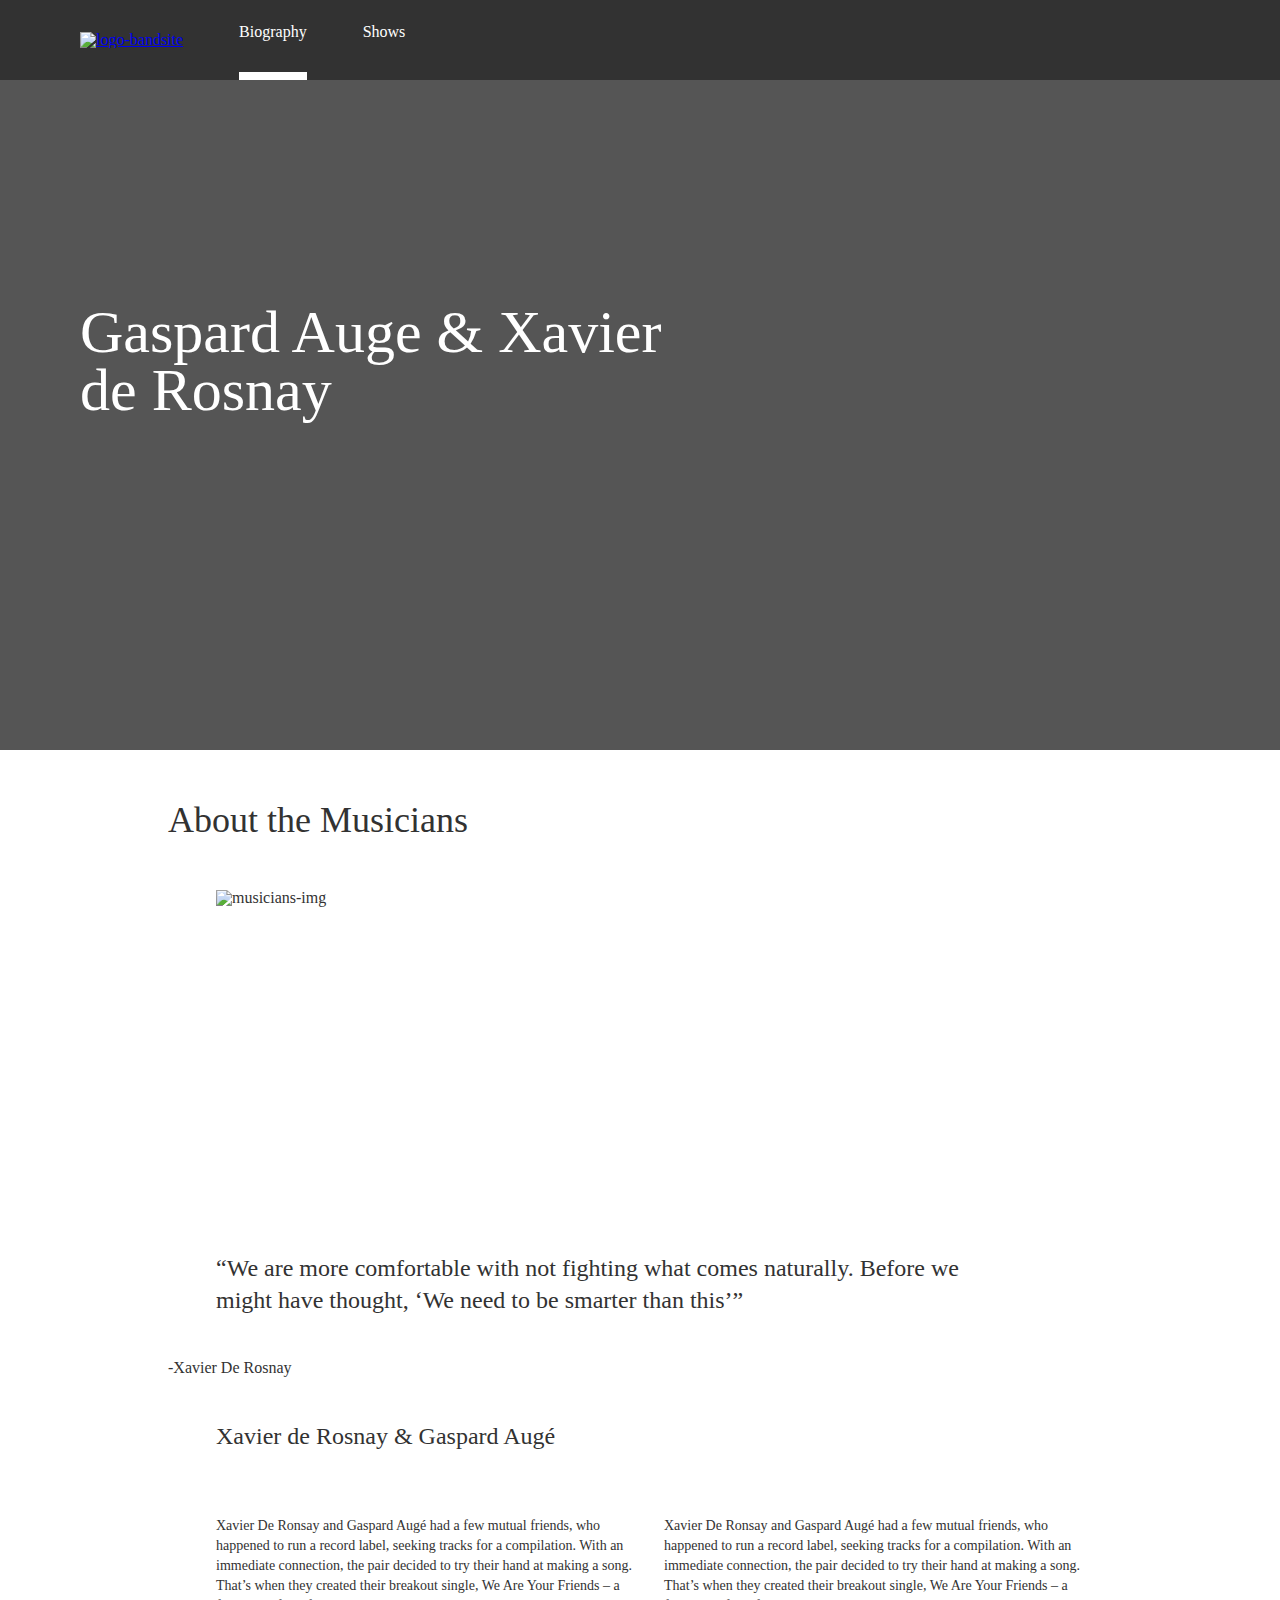
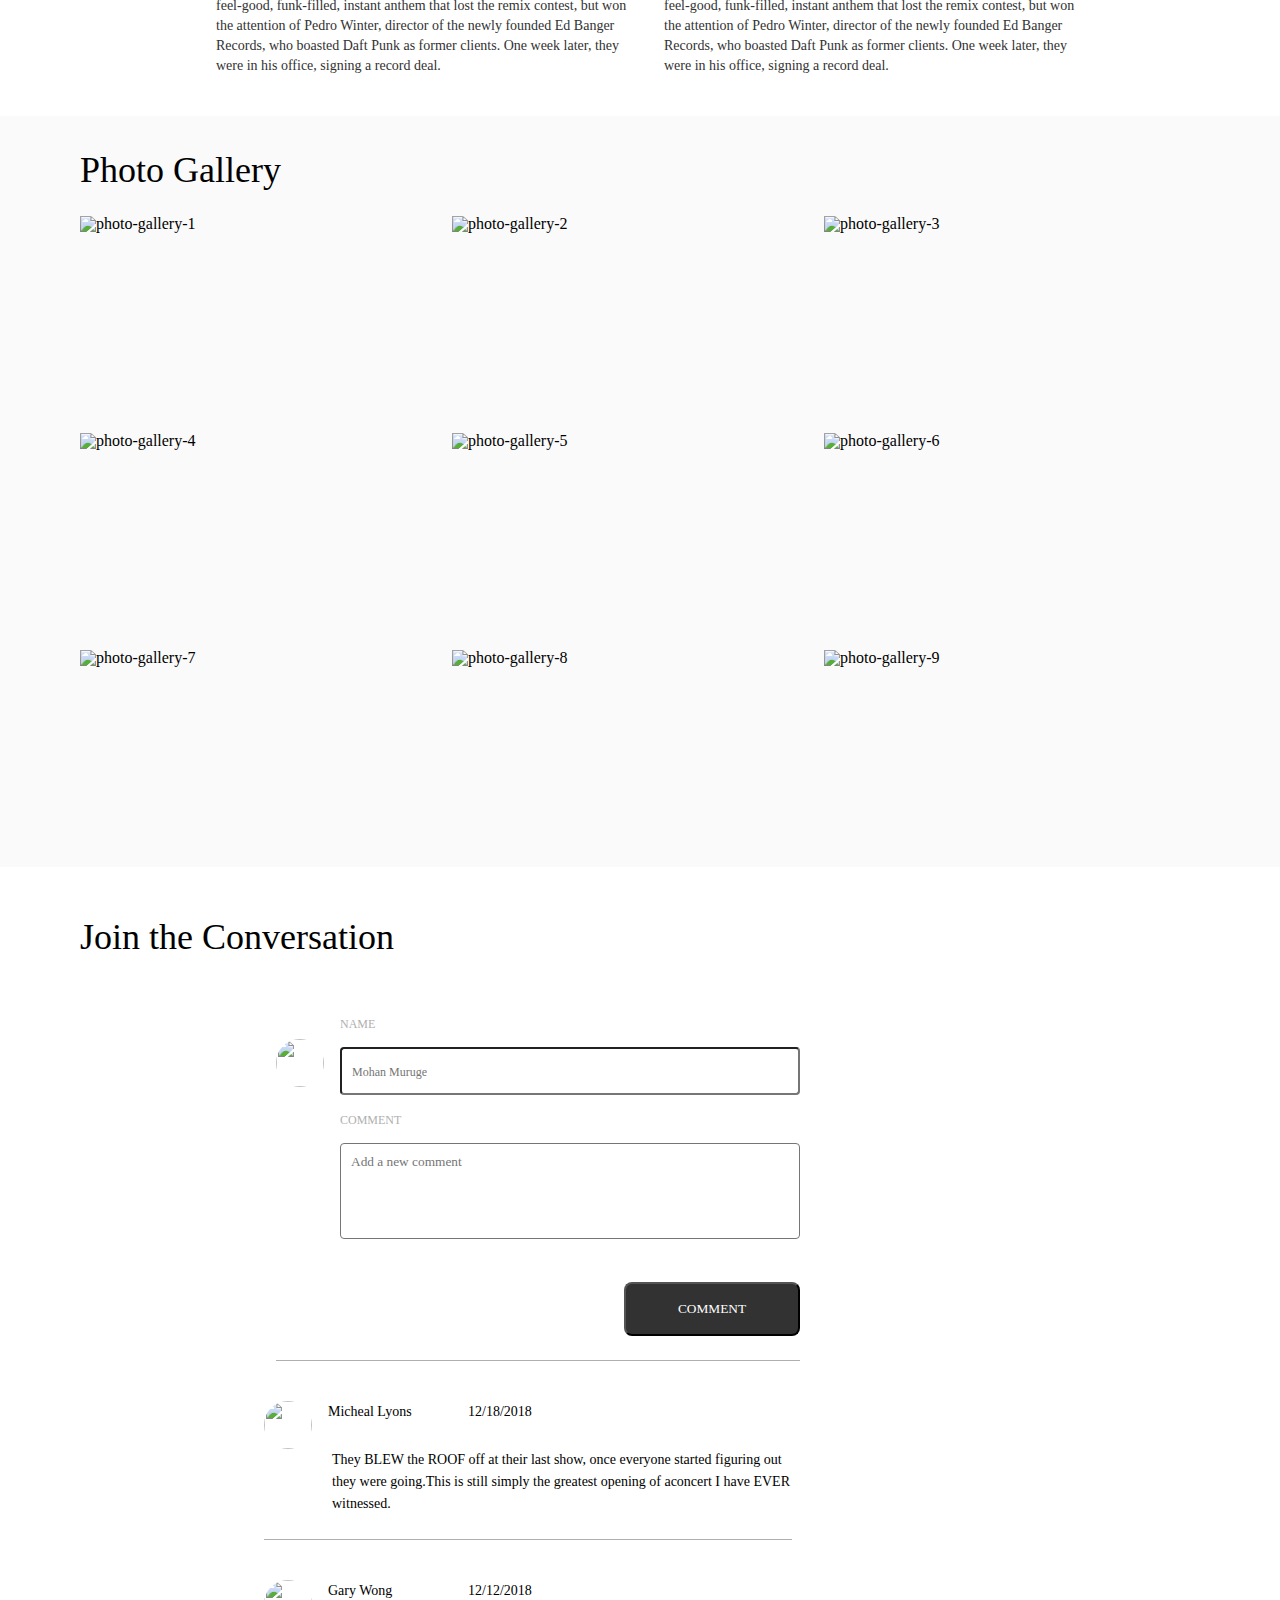
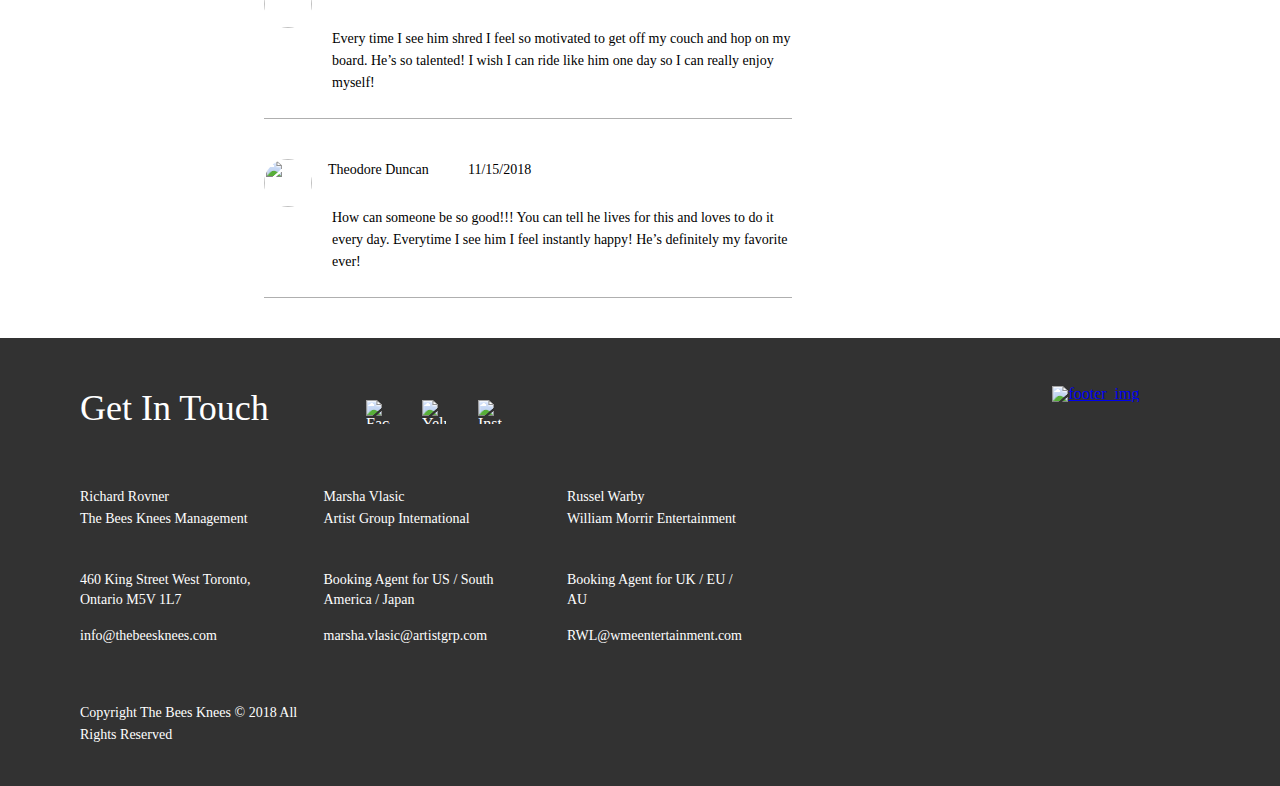
==== sprint-two/index.html @ 29e31b2a "fixed the card borders on biography page" ====
<!DOCTYPE html>
<html lang="en">

<head>
    <meta charset="UTF-8">
    <meta name="viewport" content="width=device-width, initial-scale=1.0">
    <meta name="description" content="">
    <link rel="stylesheet" type="text/css" href="./styles/main.css">
    <title>BandSite</title>
</head>

<body>
    <header>
        <!-----------------------------------------------MAIN NAVIGATION BAR---------------------------------------------->
        <nav class="main-nav">

            <div class="main-nav__logo">
                <a href="./index.html" class=" ">
                    <img src="assets/logos/Logo-bandsite.png" alt="logo-bandsite">
                </a>
            </div>
            <ul class="main-nav__list ">
                <li class="main-nav__item main-nav__item--active">
                    <a href="./index.html " class="main-nav__link ">
                            Biography
                        </a>
                </li>
                <li class="main-nav__item ">
                    <a href="./pages/shows.html " class="main-nav__link ">
                    Shows </a>
                </li>
            </ul>

        </nav>
    </header>

    <body>
        <main>
            <!------------------------------------------- HERO CONTAINER SECTION-------------------------------------------------->
            <section class="hero-container hero-container--scale">
                <div class="hero-container__box ">
                    <h1 class="hero-container__text "> Gaspard Auge & Xavier de Rosnay</h1>
                </div>
            </section>

            <!----------------------------------------------- ABOUT SECTION --------------------------------------------->
            <main>
                <section class="about-section ">

                    <h1 class="about-section__title ">About the Musicians </h1>
                    <div class=" about-section__content ">
                        <img src="./assets/images/musicians.jpg " alt="musicians-img" class="about-section__img about-section__img--scale">
                        <h2 class="about-section__quote "> “We are more comfortable with not fighting what comes naturally. Before we might have thought, ‘We need to be smarter than this’” </h2>
                        <h4 class="about-section__name "> -Xavier De Rosnay</h4>
                        <h2 class="about-section__names "> Xavier de Rosnay & Gaspard Augé </h2>

                    </div>
                    <div class="about-section__text">
                        <p class="about-section__top "> Xavier De Ronsay and Gaspard Augé had a few mutual friends, who happened to run a record label, seeking tracks for a compilation. With an immediate connection, the pair decided to try their hand at making a song. That’s when they
                            created their breakout single, We Are Your Friends – a feel-good, funk-filled, instant anthem that lost the remix contest, but won the attention of Pedro Winter, director of the newly founded Ed Banger Records, who boasted
                            Daft Punk as former clients. One week later, they were in his office, signing a record deal.
                        </p>
                        <p class="about-section__bottom"> Xavier De Ronsay and Gaspard Augé had a few mutual friends, who happened to run a record label, seeking tracks for a compilation. With an immediate connection, the pair decided to try their hand at making a song. That’s when they
                            created their breakout single, We Are Your Friends – a feel-good, funk-filled, instant anthem that lost the remix contest, but won the attention of Pedro Winter, director of the newly founded Ed Banger Records, who boasted
                            Daft Punk as former clients. One week later, they were in his office, signing a record deal.
                        </p>

                    </div>
                </section>
                <!-------------------------------------------  PHOTO GALLERY SECTION ------------------------------------------------>
                <section class="photo-gallery-section ">
                    <h1 class="photo-gallery-section__title ">Photo Gallery</h1>
                    <div class="photo-gallery-section__photos ">
                        <img class="photo-gallery-section__photo photo-gallery-section__photo--scale" alt="photo-gallery-1" src="./assets/images/Photo-gallery-1.jpg ">
                        <img class="photo-gallery-section__photo  photo-gallery-section__photo--scale" alt="photo-gallery-2" src="./assets/images/Photo-gallery-2.jpg ">
                        <img class="photo-gallery-section__photo photo-gallery-section__photo--scale " alt="photo-gallery-3" src="./assets/images/Photo-gallery-3.jpg ">
                        <img class="photo-gallery-section__photo  photo-gallery-section__photo--scale" alt="photo-gallery-4" src="./assets/images/Photo-gallery-4.jpg ">
                        <img class="photo-gallery-section__photo  photo-gallery-section__photo--scale" alt="photo-gallery-5" src="./assets/images/Photo-gallery-5.jpg ">
                        <img class="photo-gallery-section__photo photo-gallery-section__photo--scale" alt="photo-gallery-6" src="./assets/images/Photo-gallery-6.jpg ">
                        <img class="photo-gallery-section__photo photo-gallery-section__photo--scale" alt="photo-gallery-7" src="./assets/images/Photo-gallery-7.jpg ">
                        <img class="photo-gallery-section__photo photo-gallery-section__photo--scale" alt="photo-gallery-8" src="./assets/images/Photo-gallery-8.jpg ">
                        <img class="photo-gallery-section__photo photo-gallery-section__photo--scale" alt="photo-gallery-9" src="./assets/images/Photo-gallery-9.jpg ">
                    </div>
                </section>

            </main>
            <!-------------------------------------------  COMMENTS SECTION
                Comments Section
There must be a button that allows a user to add a new comment.
The user must be able to add their name and a comment.
The comments must be added such that the newest comments are at the top.
3 Default comments must be displayed when the page first loads. ------------------------------------------------>

            <article>
                <h1 class="article-header">Join the Conversation</h1>

                <form id="feed " class="feed" value="feed">

                    <img src=" https://www.sbdems.org/wp-content/uploads/2020/08/facebook-female-profile-icon-67.png " class="feed__avi">


                    <div class=feed__boxes>
                        <label for="name" data-domain="Mohan Muruge">NAME</label>
                        <input id="name" class="feed__name" type="text" name="name" placeholder="Mohan Muruge" class="feed__input" />
                        <label for="comment" data-domain="Add a new comment">COMMENT</label>
                        <textarea id="comment" class="feed__comment" type="text" comment="comment" placeholder="Add a new comment" class="feed__textarea"></textarea>
                        <button type="submit" class="buttony"> COMMENT</button>
                    </div>

                </form>



                <div class="card " id="card " name="card" </div>

            </article>

            <!--------------------------------------------------------------FOOTER BANNER-------------------------------------------------------------->
            <footer class="footer ">
                <div class="footer__banner ">
                    <h1 class="footer__title ">Get In Touch</h1>
                    <div class=" footer__icons ">
                        <img src="./assets/icons/SVG/Icon-instagram.svg " alt="Facebook " class="footer__icon ">
                        <img src="./assets/icons/SVG/Icon-facebook.svg " alt="Yelp " class="footer__icon ">
                        <img src="./assets/icons/SVG/Icon-twitter.svg " alt="Instagram " class="footer__icon ">
                    </div>
                    <div class=" footer__logo ">
                        <a href="./index.html " class="footer__link ">
                            <img src="assets/logos/Logo-bandsite.png " alt="footer_img " class="footer__img ">
                        </a>
                    </div>
                </div>

                <!--------------------------------------------------------------FOOTER CARD-------------------------------------------------------------->

                <div class=" contacts ">
                    <div class="contacts__card ">
                        <h4 class="contacts__name ">Richard Rovner</h4>
                        <h4 class="contacts__company "> The Bees Knees Management</h4>
                        <p class="contacts__address ">460 King Street West Toronto, Ontario M5V 1L7</p>
                        <p class="contacts__email ">info@thebeesknees.com </p>
                    </div>


                    <div class="contacts__card ">
                        <h4 class="contacts__name "> Marsha Vlasic</h4>
                        <h4 class="contacts__company "> Artist Group International </h4>
                        <p class="contacts__address ">Booking Agent for US / South America / Japan</p>
                        <p class="contacts__email ">marsha.vlasic@artistgrp.com</p>
                    </div>

                    <div class="contacts__card ">
                        <h4 class="contacts__name "> Russel Warby</h4>
                        <h4 class="contacts__company "> William Morrir Entertainment</h4>
                        <p class="contacts__address ">Booking Agent for UK / EU / AU</p>
                        <p class="contacts__email ">RWL@wmeentertainment.com</p>
                    </div>
                </div>
                <h4 class=footer__base>Copyright The Bees Knees © 2018 All Rights Reserved</h4>

            </footer>



        </main>
    </body>
    <script src="./scripts/index-page.js "></script>

</html>
---- sprint-two/styles/main.css ----
html,
body,
div,
span,
h1,
h2,
h3,
h4,
h5,
h6,
a,
em,
img,
ol,
ul,
li,
article,
footer,
header,
menu,
nav,
section,
time,
video {
  margin: 0;
  padding: 0;
  border: 0;
  font-weight: lighter;
  vertical-align: baseline;
}

/* HTML5 display-role reset for older browsers */
article,
footer,
header,
menu,
nav,
body {
  line-height: 1;
}

blockquote,
q {
  quotes: none;
}

blockquote:before,
blockquote:after,
q:before,
q:after {
  content: "";
  content: none;
}

table {
  border-collapse: collapse;
  border-spacing: 0;
}

@font-face {
  font-family: "AvenirNextLTProRegular";
  src: url("../assets/fonts/AvenirNextLTPro-Regular.woff") format("woff"), url("../assets/fonts/AvenirNextLTPro-Regular.woff2") format("woff2");
  font-weight: 400;
}
@font-face {
  font-family: "AvenirNextLTProDemi";
  src: url("../assets/fonts/AvenirNextLTPro-Demi.woff") format("woff"), url("../assets/fonts/AvenirNextLTPro-Demi.woff2") format("woff2");
  font-weight: 600;
}
@font-face {
  font-family: "AvenirNextLTProBold";
  src: url("../assets/fonts/AvenirNextLTPro-Bold.woff") format("woff"), url("../assets/fonts/AvenirNextLTPro-Bold.woff2") format("woff2");
  font-weight: 700;
}
/*********************************IMPORTS********************************************/
/************************************FONTS******************************************/
/********************************* FOR TABLETS*************************************/
/********************************* DESKTOP*************************************/
/*********************************IMPORTS********************************************/
*,
*::before,
*::after {
  font-family: AvenirNextLTProRegular;
  box-sizing: inherit;
  margin: 0px;
}

/*********************************************HEADINGS**h1-h6**************************************/
/*H1 - Header*/
h1 {
  font-size: 24px;
  line-height: 32px;
  font-family: AvenirNextLTProBold;
}
@media (min-width: 768px) {
  h1 {
    font-size: 36px;
    line-height: 44px;
    font-family: AvenirNextLTProBold;
  }
}

/*H2 - Header*/
h2 {
  font-size: 14px;
  line-height: 22px;
  font-family: AvenirNextLTProDemi;
}
@media (min-width: 768px) {
  h2 {
    font-size: 24px;
    line-height: 32px;
    font-family: AvenirNextLTProBold;
  }
}

/*H3 - Subheader for Tablet and Desktop*/
h3 {
  font-size: 16px;
  line-height: 24px;
  font-family: AvenirNextLTProDemi;
}

/*H4 - Paragraph & comments*/
h4 {
  font-size: 13px;
  line-height: 18px;
  font-family: AvenirNextLTProRegular;
}
@media (min-width: 768px) {
  h4 {
    font-size: 14px;
    line-height: 22px;
    font-family: AvenirNextLTProRegular;
  }
}

p {
  font-size: 13px;
  line-height: 18px;
  font-family: AvenirNextLTProRegular;
}
@media (min-width: 768px) {
  p {
    font-size: 14px;
    line-height: 20px;
    font-family: AvenirNextLTProRegular;
    display: inline-block;
  }
}

/*H5 - LABELS*/
h5 {
  font-size: 12px;
  line-height: 20px;
  font-family: AvenirNextLTProRegular;
}
@media (min-width: 768px) {
  h5 {
    font-size: 12px;
    line-height: 20px;
    font-family: AvenirNextLTProBold;
  }
}
@media (min-width: 1280px) {
  h5 {
    font-size: 12px;
    line-height: 20px;
    font-family: AvenirNextLTProBold;
  }
}

/*********************************************END OF HEADINGS**h1-h6**************************************/
/************************************MAIN NAV************************************/
.main-nav {
  background-color: #323232;
  display: flex;
  flex-direction: column;
  align-items: center;
  color: #AFAFAF;
  height: 80px;
  width: 100%;
}
@media (min-width: 768px) {
  .main-nav {
    flex-direction: row;
  }
}
.main-nav__logo {
  padding: 1rem 0 1rem 0;
  color: #FFFF;
}
@media (min-width: 768px) {
  .main-nav__logo {
    padding: 0 3rem 0 1.5rem;
  }
}
@media (min-width: 1280px) {
  .main-nav__logo {
    padding: 0 3.5rem 0 5rem;
  }
}
.main-nav__list {
  display: flex;
  width: 100%;
  text-align: center;
  list-style-type: none;
}
@media (min-width: 768px) {
  .main-nav__list {
    width: 13.5rem;
  }
}
.main-nav__item {
  padding: 0 0 0.5rem 0;
  width: 50%;
}
@media (min-width: 768px) {
  .main-nav__item {
    width: 5rem;
    padding: 2rem 3rem 0 3.5rem;
  }
}
@media (min-width: 1280px) {
  .main-nav__item {
    width: 5rem;
    padding: 2rem 3.5rem 0 3.5rem;
  }
}
.main-nav__item--active {
  border-bottom: 1rem solid #FFFF;
  padding-bottom: 0.5rem;
  width: 50%;
}
@media (min-width: 768px) {
  .main-nav__item--active {
    width: 40%;
    padding: 2rem 0 2rem 0;
  }
}
.main-nav__link {
  text-decoration: none;
  color: #FFFF;
}

/************************************HERO CONTAINER************************************/
.hero-container {
  display: flex;
  position: relative;
  background-image: url("../assets/images/hero-image.jpg");
  background-position: center;
  background-size: cover;
  background-color: rgba(50, 50, 50, 0.5);
  min-height: 57.18vw;
  max-height: 400px;
}
.hero-container ::before {
  content: "";
  position: absolute;
  top: 0rem;
  right: 0rem;
  bottom: 0rem;
  left: 0rem;
  background-color: rgba(0, 0, 0, 0.25);
  z-index: -1;
}
@media (min-width: 768px) {
  .hero-container {
    min-height: 400px;
    max-height: 52.08vw;
  }
}
@media (min-width: 1280px) {
  .hero-container {
    min-height: 670px;
    max-height: 52.34vw;
  }
}
.hero-container--scale {
  width: 100%;
  height: 100%;
  -o-object-fit: cover;
     object-fit: cover;
}
.hero-container__box {
  color: #FFFF;
  padding: 15vw 11.25vw 0 7.5vw;
  max-width: 63.12vw;
  z-index: 1;
}
@media (min-width: 1280px) {
  .hero-container__box {
    padding: 223px 0px 0px 80px;
    width: 600px;
  }
}
.hero-container__text {
  font-family: AvenirNextLTProBold;
  font-size: 7.5vw;
  line-height: 11.25vw;
}
@media (min-width: 768px) {
  .hero-container__text {
    font-family: AvenirNextLTProBold;
    font-size: 3.75rem;
    line-height: 3.625rem;
  }
}

/************************************ABOUT SECTION************************************/
.about-section {
  background-color: #FFFF;
  color: #323232;
  display: flex;
  flex-direction: column;
  padding: 0 1rem;
}
@media (min-width: 768px) {
  .about-section {
    padding: 0 1.5rem;
  }
}
@media (min-width: 1280px) {
  .about-section {
    padding: 0 0 0 10.5rem;
  }
}
.about-section__title {
  margin: 2rem 0 1.5rem;
  font-family: AvenirNextLTProBold;
}
@media (min-width: 1280px) {
  .about-section__title {
    margin: 3rem 0;
  }
}
.about-section__img {
  display: flex;
  justify-content: center;
  height: 45vw;
  margin: 0px 0 1.5rem;
  min-width: 288px;
}
@media (min-width: 768px) {
  .about-section__img {
    min-width: 720px;
    min-height: 362px;
    max-width: 896px;
    max-height: 450px;
  }
}
@media (min-width: 1280px) {
  .about-section__img {
    margin: 0 0 0 3rem;
  }
}
.about-section__img--scale {
  width: 100%;
  height: 100%;
  -o-object-fit: cover;
     object-fit: cover;
}
.about-section__quote {
  margin: 0 0 2.5rem 0;
  max-width: 50rem;
}
@media (min-width: 1280px) {
  .about-section__quote {
    margin: 0 0 2.5rem 3rem;
  }
}
.about-section__name {
  margin: 0 0 2.5rem 0;
  font-size: 16px;
  line-height: 24px;
  font-family: AvenirNextLTProDemi;
}
@media (min-width: 768px) {
  .about-section__name {
    margin: 0 0 2.5rem 0;
  }
}
.about-section__names {
  margin: 0 0 1.5rem;
}
@media (min-width: 1280px) {
  .about-section__names {
    margin: 0 0 2rem 3rem;
  }
}
@media (min-width: 1280px) {
  .about-section__names {
    margin: 0 0 2.5rem 3rem;
  }
}
.about-section__text {
  display: inline-block;
  margin: 1.5rem 0 2.5rem;
}
@media (min-width: 768px) {
  .about-section__text {
    flex-direction: row;
  }
}
@media (min-width: 1280px) {
  .about-section__text {
    margin: 1.5rem 0 2.5rem 3rem;
  }
}
.about-section__top {
  margin: 0 1.5rem 0 0;
}
@media (min-width: 768px) {
  .about-section__top {
    max-width: 348px;
  }
}
@media (min-width: 1280px) {
  .about-section__top {
    max-width: 420px;
  }
}
@media (min-width: 768px) {
  .about-section__bottom {
    max-width: 348px;
  }
}
@media (min-width: 1280px) {
  .about-section__bottom {
    max-width: 420px;
  }
}

/************************************PHOTO GALLERY SECTION************************************/
.photo-gallery-section {
  display: flex;
  flex-wrap: wrap;
  background-color: #FAFAFA;
  width: 100%;
  padding: 0 1rem 2.5rem 1rem;
}
@media (min-width: 768px) {
  .photo-gallery-section {
    padding: 0 1.5rem;
  }
}
@media (min-width: 1280px) {
  .photo-gallery-section {
    padding: 0 5rem;
  }
}
.photo-gallery-section__title {
  font-family: AvenirNextLTProBold;
  margin: 2rem 0 1.5rem;
}
.photo-gallery-section__photo {
  margin: 0px 50vw 1rem 0px;
  max-width: 288px;
  max-height: 162px;
}
@media (min-width: 768px) {
  .photo-gallery-section__photo {
    min-width: 224px;
    min-height: 126px;
    max-width: 29.16vw;
    max-height: 16.4vw;
    margin: 0px 12px 24px 0px;
  }
}
@media (min-width: 1280px) {
  .photo-gallery-section__photo {
    min-width: 344px;
    min-height: 193px;
    max-width: 26.87vw;
    max-height: 15.08vw;
    margin: 0px 1.5rem 1.5rem 0px;
  }
}
.photo-gallery-section__photo--scale {
  width: 100%;
  height: 100%;
  -o-object-fit: cover;
     object-fit: cover;
}

/************************************COMMENTS FEED SECTION************************************/
form {
  background-color: #FFFF;
}

.article-header {
  padding: 32px 16px 40px 16px;
}
@media (min-width: 768px) {
  .article-header {
    padding: 48px 24px 56px 24px;
  }
}
@media (min-width: 1280px) {
  .article-header {
    padding: 48px 24px 56px 80px;
  }
}

.feed {
  padding: 0px 16px 0 16px;
}
@media (min-width: 768px) {
  .feed {
    padding: 0px 24px 0 24px;
  }
}
@media (min-width: 1280px) {
  .feed {
    padding: 0 80px 0 80px;
  }
}
.feed__avi {
  margin: 24px 48px 0 0px;
  height: 3rem;
  width: 3rem;
  border-radius: 30px;
  float: left;
  position: absolute;
}
@media (min-width: 768px) {
  .feed__avi {
    margin: 24px 0px 0px 100px;
  }
}
@media (min-width: 1280px) {
  .feed__avi {
    margin: 24px 0px 0px 196px;
  }
}
.feed__boxes {
  padding: 0 0 0 64px;
  display: block;
  float: left;
  width: 288px;
  border-bottom: #AFAFAF solid 1px;
}
@media (min-width: 768px) {
  .feed__boxes {
    margin: 0 0 0 100px;
    width: 460px;
  }
}
@media (min-width: 1280px) {
  .feed__boxes {
    margin: 0 0 0 196px;
  }
}
.feed__boxes label {
  padding: 0 0 0 0;
  box-sizing: border-box;
  font-size: 12px;
  color: #AFAFAF;
  font-family: AvenirNextLTProBold;
}
.feed__boxes label,
.feed__boxes textarea,
.feed__boxes input {
  padding: 0 30vw 0 0;
}
.feed__boxes input {
  box-sizing: border-box;
  font-size: 12px;
  color: #AFAFAF;
  margin: 16px 0 16px 0;
  width: 224px;
  height: 32px;
  border-radius: 4px;
  padding: 3px 0 0 10px;
}
@media (min-width: 768px) {
  .feed__boxes input {
    width: 460px;
    height: 48px;
  }
}
.feed__boxes input textarea::after {
  content: ".";
}
.feed__boxes textarea {
  box-sizing: border-box;
  border-radius: 4px;
  width: 224px;
  height: 64px;
  margin: 16px 0 16px 0;
  resize: none;
  padding: 10px 0 0 10px;
}
@media (min-width: 768px) {
  .feed__boxes textarea {
    width: 460px;
    height: 96px;
  }
}
.feed__boxes .buttony {
  margin: 0 0 32px 0;
  width: 200px;
  height: 48px;
  font-family: AvenirNextLTProBold;
  color: #FFFF;
  background-color: #323232;
  border-radius: 8px;
}
@media (min-width: 768px) {
  .feed__boxes .buttony {
    float: right;
    width: 160px;
    height: 48px;
    margin: 24px 0 24px 0;
  }
}
@media (min-width: 1280px) {
  .feed__boxes .buttony {
    width: 160px;
    height: 48px;
    margin: 24px 0 24px 0;
  }
}

/*****************************************CARD FEED SECTION***********************************/
.card {
  font-size: 13px;
  line-height: 18px;
  font-family: AvenirNextLTProRegular;
  display: flex;
  flex-flow: row wrap;
  width: 280px;
  margin: 0px 0px 24px 16px;
}
@media (min-width: 768px) {
  .card {
    font-size: 14px;
    line-height: 22px;
    font-family: AvenirNextLTProRegular;
  }
}
@media (min-width: 768px) {
  .card {
    width: 528px;
    margin: 0 124px 24px 124px;
  }
}
@media (min-width: 1280px) {
  .card {
    margin: 40px 124px 0 264px;
  }
}
.card__img {
  margin: 0 16px 0 0;
  height: 3rem;
  width: 3rem;
  border-radius: 30px;
}
@media (min-width: 768px) {
  .card__img {
    margin: 0 16px 0 0;
  }
}
.card__name {
  width: 140px;
  height: 0;
  font-family: AvenirNextLTProBold;
}
@media (min-width: 768px) {
  .card__name {
    line-height: none;
    height: 16px;
    padding: 0px 0px 0px 0px;
    margin: 0px 0px 0px 0px;
  }
}
.card__time {
  width: 16px;
  height: 16px;
  margin: 0 0 0 0;
  font-family: AvenirNextLTProRegular;
}
.card__comment {
  width: 240px;
  padding: 0 0 24px 64px;
  width: 240px;
  border-bottom: #AFAFAF solid 1px;
}
@media (min-width: 768px) {
  .card__comment {
    width: 476px;
    padding: 0px 0px 24px 68px;
  }
}
@media (min-width: 1280px) {
  .card__comment {
    width: 476px;
    padding: 0px 0px 24px 68px;
  }
}

/************************************FOOTER BANNER************************************/
.footer {
  background-color: #323232;
  color: #FFFF;
  width: 100%;
  padding: 0 1rem;
  margin-top: 40px;
  /************************************FOOTER CARD************************************/
}
@media (min-width: 768px) {
  .footer {
    padding: 0 1.5rem;
  }
}
@media (min-width: 1280px) {
  .footer {
    padding: 0 5rem;
  }
}
.footer__banner {
  background-color: #323232;
  display: flex;
  flex-wrap: wrap;
  flex-direction: row;
  width: 100%;
}
.footer__title {
  width: 208px;
  display: flex;
  margin: 1.5rem 4rem 1.5rem 0;
}
@media (min-width: 768px) {
  .footer__title {
    width: 230px;
    margin: 1.5rem 3rem 1.5rem 0;
  }
}
@media (min-width: 1280px) {
  .footer__title {
    margin: 3rem 3.5rem 3.5rem 0;
  }
}
.footer__icons {
  display: flex;
  margin: 0px 2rem 24px 0;
}
@media (min-width: 768px) {
  .footer__icons {
    margin: 2rem 2rem 24px 0;
  }
}
@media (min-width: 1280px) {
  .footer__icons {
    margin: 62px 2rem 0px 0px;
  }
}
.footer__icon {
  margin: 0 1.5rem 0 0;
  width: 1rem;
  height: 1rem;
}
@media (min-width: 768px) {
  .footer__icon {
    margin: 0 2rem 0 0;
    width: 24px;
    height: 24px;
  }
}
.footer__logo {
  display: none;
}
@media (min-width: 768px) {
  .footer__logo {
    display: contents;
  }
}
@media (min-width: 1280px) {
  .footer__logo {
    display: contents;
  }
}
@media (min-width: 768px) {
  .footer__img {
    height: 24px;
    width: 120px;
  }
}
@media (min-width: 1280px) {
  .footer__img {
    height: 24px;
    width: 120px;
  }
}
.footer__link {
  margin-left: auto;
}
@media (min-width: 768px) {
  .footer__link {
    margin: 24px 0px 0 14vw;
  }
}
@media (min-width: 1280px) {
  .footer__link {
    margin: 48px 0 0 38vw;
  }
}
.footer .contacts {
  font-size: 13px;
  line-height: 18px;
  font-family: AvenirNextLTProRegular;
}
@media (min-width: 768px) {
  .footer .contacts {
    font-size: 14px;
    line-height: 20px;
    font-family: AvenirNextLTProRegular;
  }
}
.footer .contacts__card {
  display: inline-block;
  justify-content: left;
}
@media (min-width: 768px) {
  .footer .contacts__card {
    flex-direction: row;
    width: 220px;
  }
}
@media (min-width: 1280px) {
  .footer .contacts__card {
    width: 240px;
  }
}
.footer .contacts__name {
  font-family: AvenirNextLTProBold;
}
.footer .contacts__company {
  margin: 0 0 1rem 0;
  font-family: AvenirNextLTProBold;
}
@media (min-width: 768px) {
  .footer .contacts__company {
    padding-bottom: 1.5rem;
  }
}
.footer .contacts__address {
  width: 180px;
  margin: 0 0 1rem 0;
  font-family: AvenirNextLTProRegular;
}
.footer .contacts__email {
  margin: 0 0 1rem 0;
  width: 50vw;
  font-family: AvenirNextLTProRegular;
}
.footer__base {
  padding: 1.5rem 0 2rem 0;
  display: flex;
  font-family: AvenirNextLTProRegular;
  max-width: 65vw;
}
@media (min-width: 768px) {
  .footer__base {
    max-width: 30vw;
    padding: 1.5rem 0 1.5rem 0;
  }
}
@media (min-width: 1280px) {
  .footer__base {
    max-width: 18vw;
    padding: 2.5rem 0 2.5rem 0;
  }
}/*# sourceMappingURL=main.css.map */
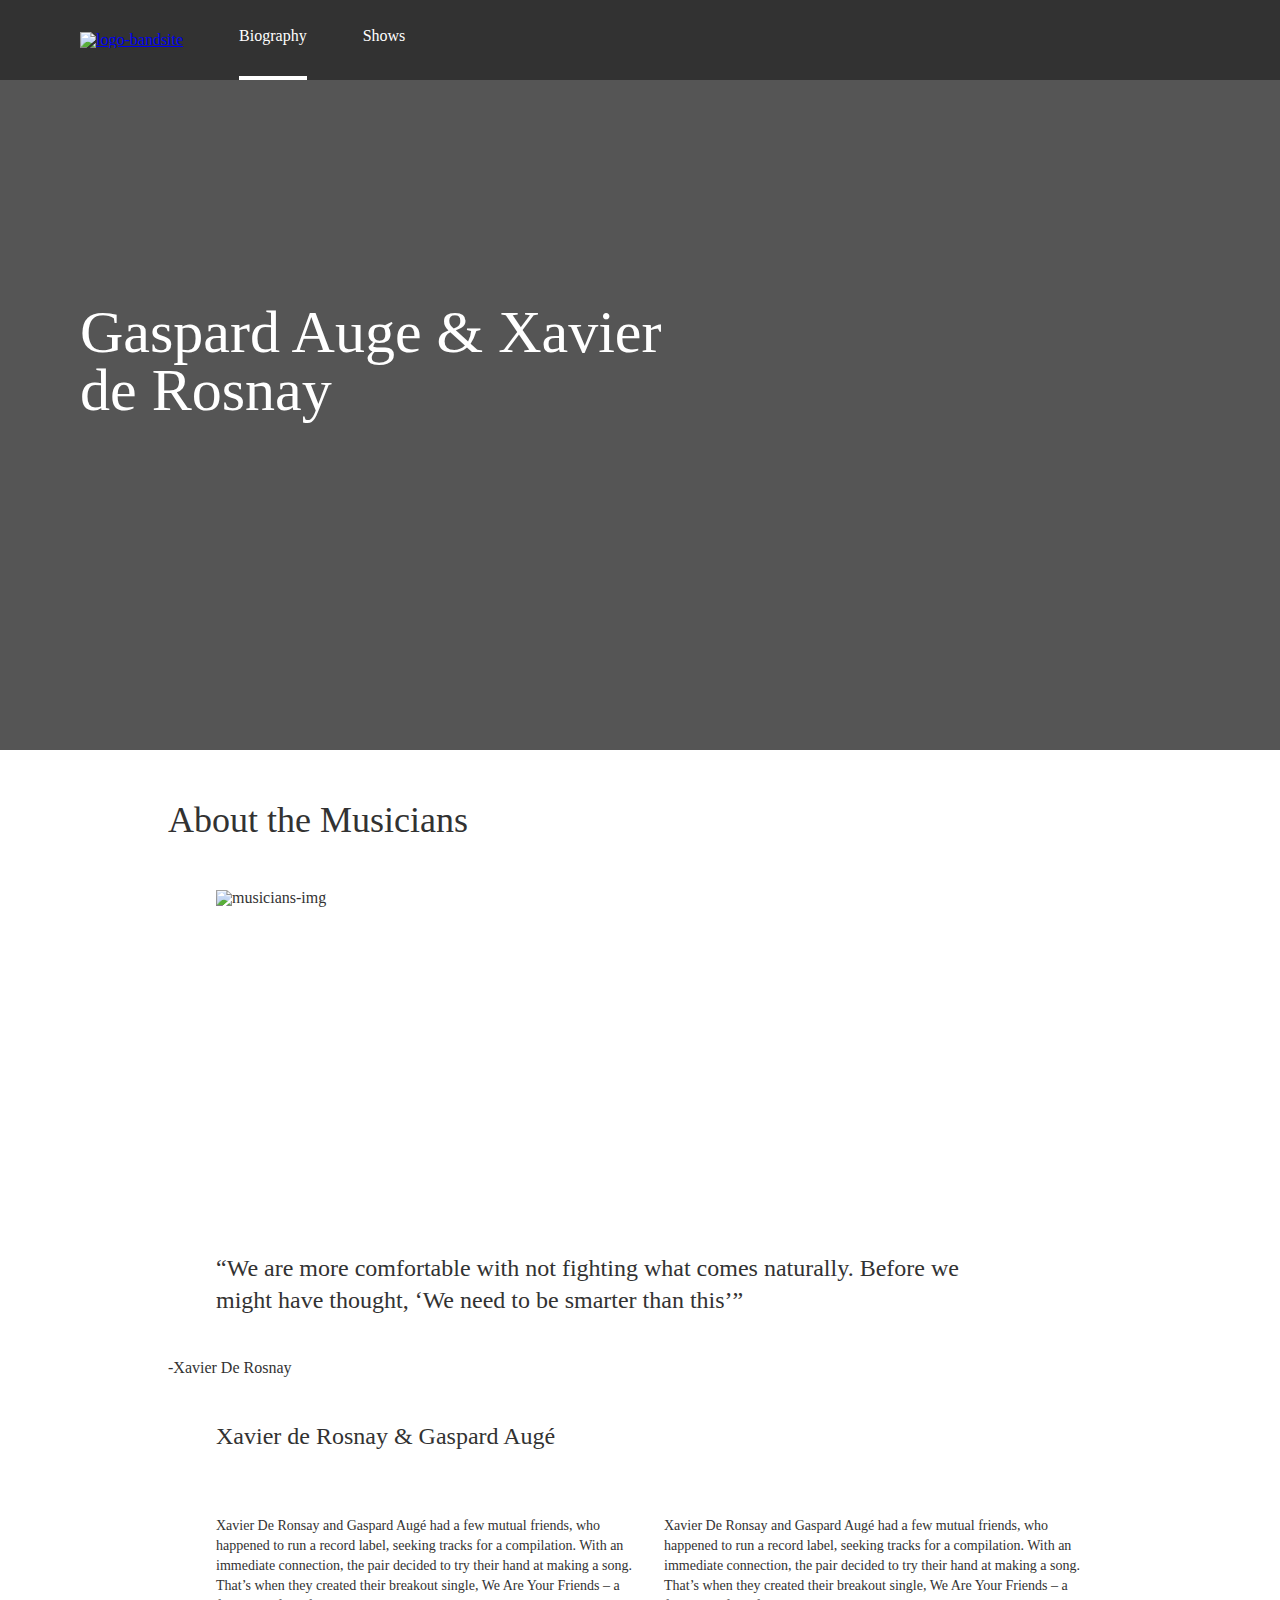
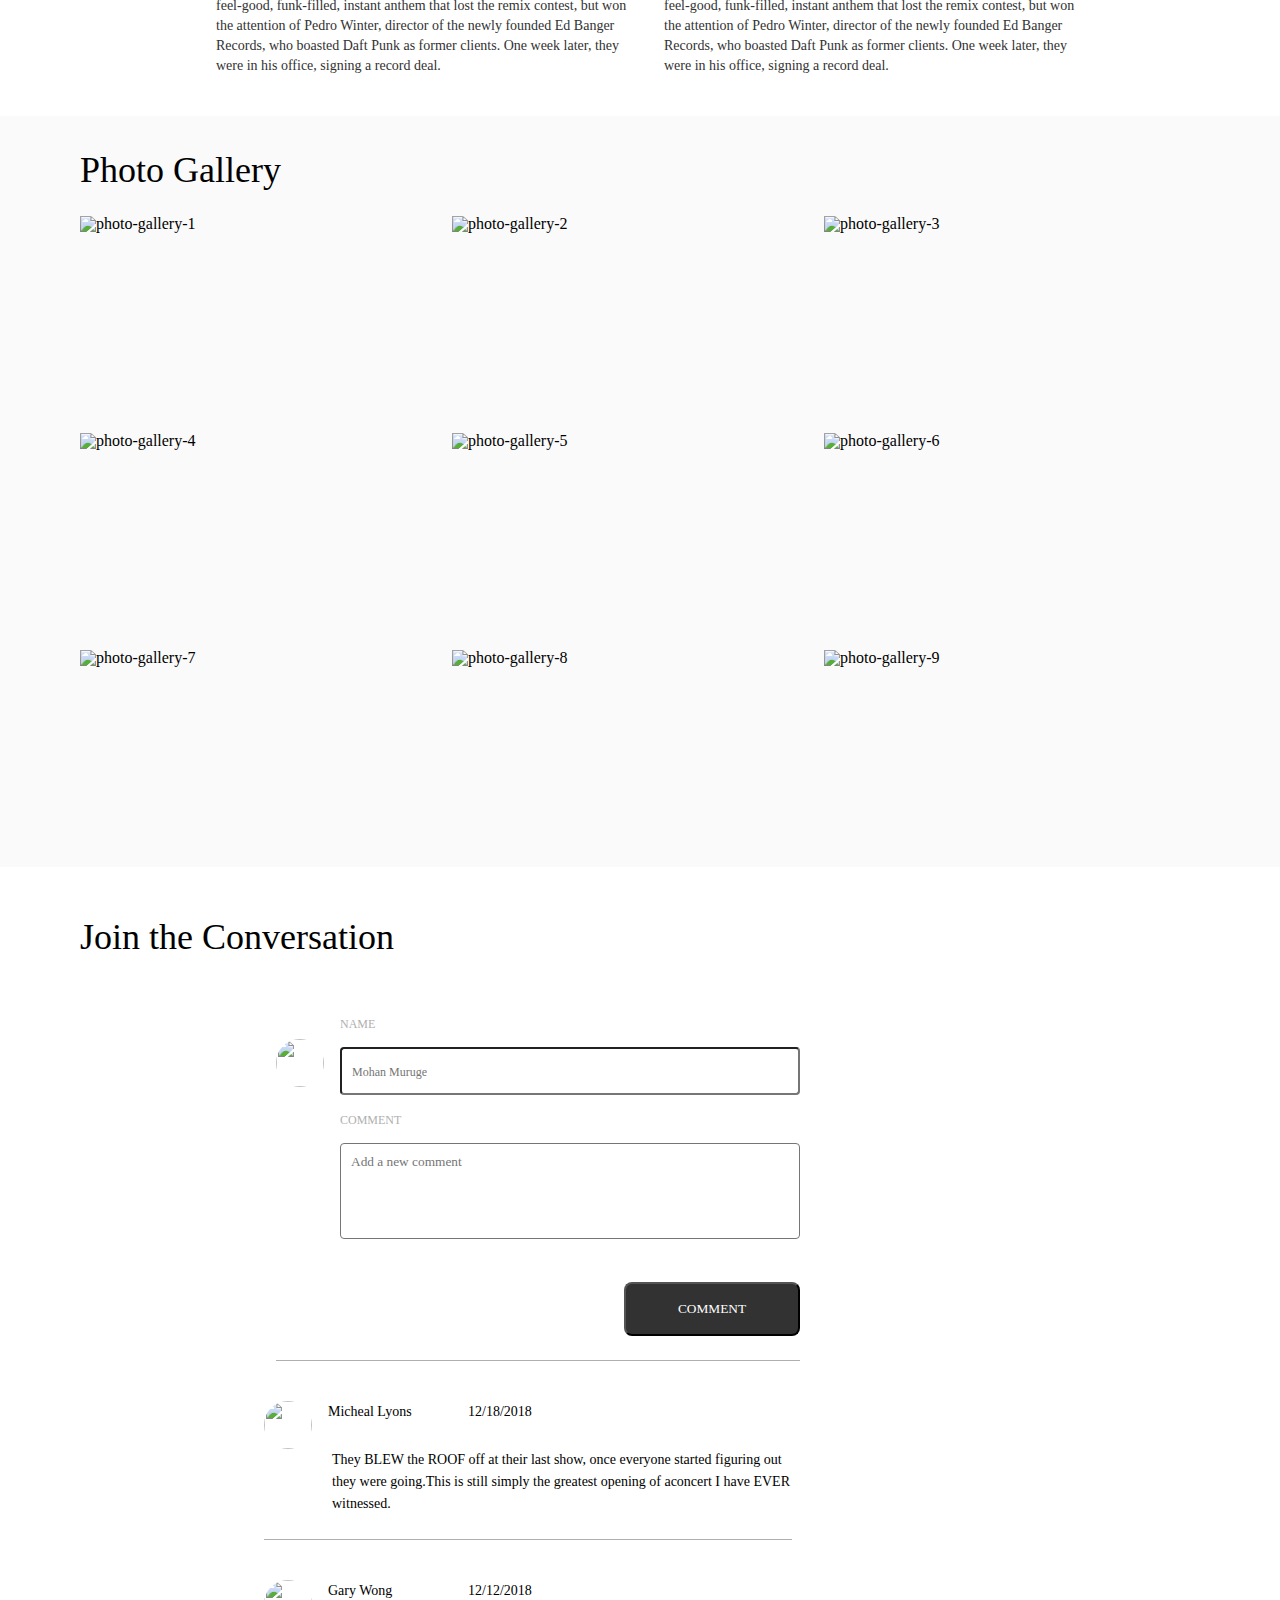
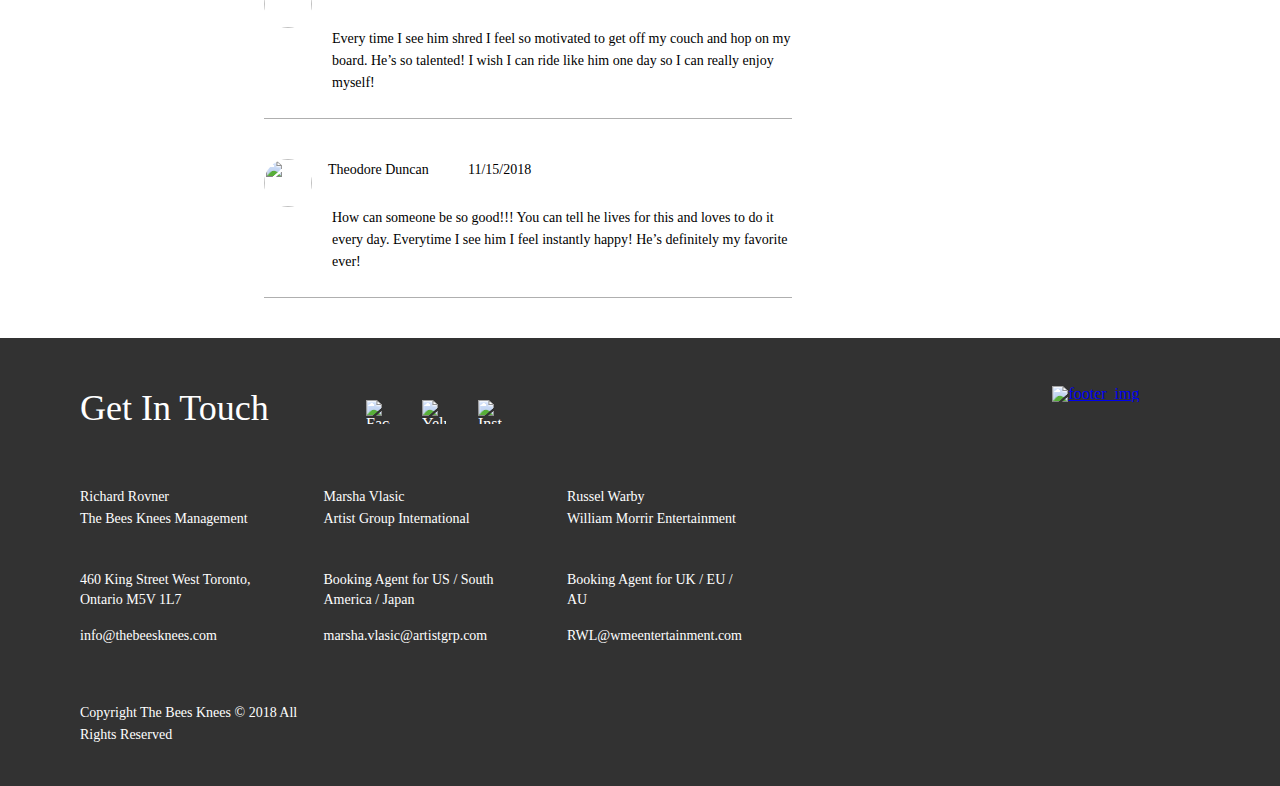
==== commit e9affa4b: "updated styling on shows desktop page" ====
--- a/sprint-two/index.html
+++ b/sprint-two/index.html
@@ -91,7 +91,7 @@
 The comments must be added such that the newest comments are at the top.
 3 Default comments must be displayed when the page first loads. ------------------------------------------------>
 
-            <article>
+            <article class="article">
                 <h1 class="article-header">Join the Conversation</h1>
 
                 <form id="feed " class="feed" value="feed">
--- a/sprint-two/styles/main.css
+++ b/sprint-two/styles/main.css
@@ -235,6 +235,7 @@
 @media (min-width: 768px) {
   .main-nav__item--active {
     width: 40%;
+    border-bottom: 0.5rem solid #FFFF;
     padding: 2rem 0 2rem 0;
   }
 }
@@ -413,11 +414,13 @@
 @media (min-width: 768px) {
   .about-section__top {
     max-width: 348px;
+    margin: 0 1rem 0 0;
   }
 }
 @media (min-width: 1280px) {
   .about-section__top {
     max-width: 420px;
+    margin: 0 1.5rem 0 0;
   }
 }
 @media (min-width: 768px) {
@@ -484,6 +487,12 @@
 }
 
 /************************************COMMENTS FEED SECTION************************************/
+@media (min-width: 768px) {
+  article {
+    width: 528px;
+  }
+}
+
 form {
   background-color: #FFFF;
 }
@@ -630,7 +639,7 @@
   display: flex;
   flex-flow: row wrap;
   width: 280px;
-  margin: 0px 0px 24px 16px;
+  margin: 0px 16px 24px 16px;
 }
 @media (min-width: 768px) {
   .card {
@@ -647,7 +656,7 @@
 }
 @media (min-width: 1280px) {
   .card {
-    margin: 40px 124px 0 264px;
+    margin: 40px 264px 0 264px;
   }
 }
 .card__img {
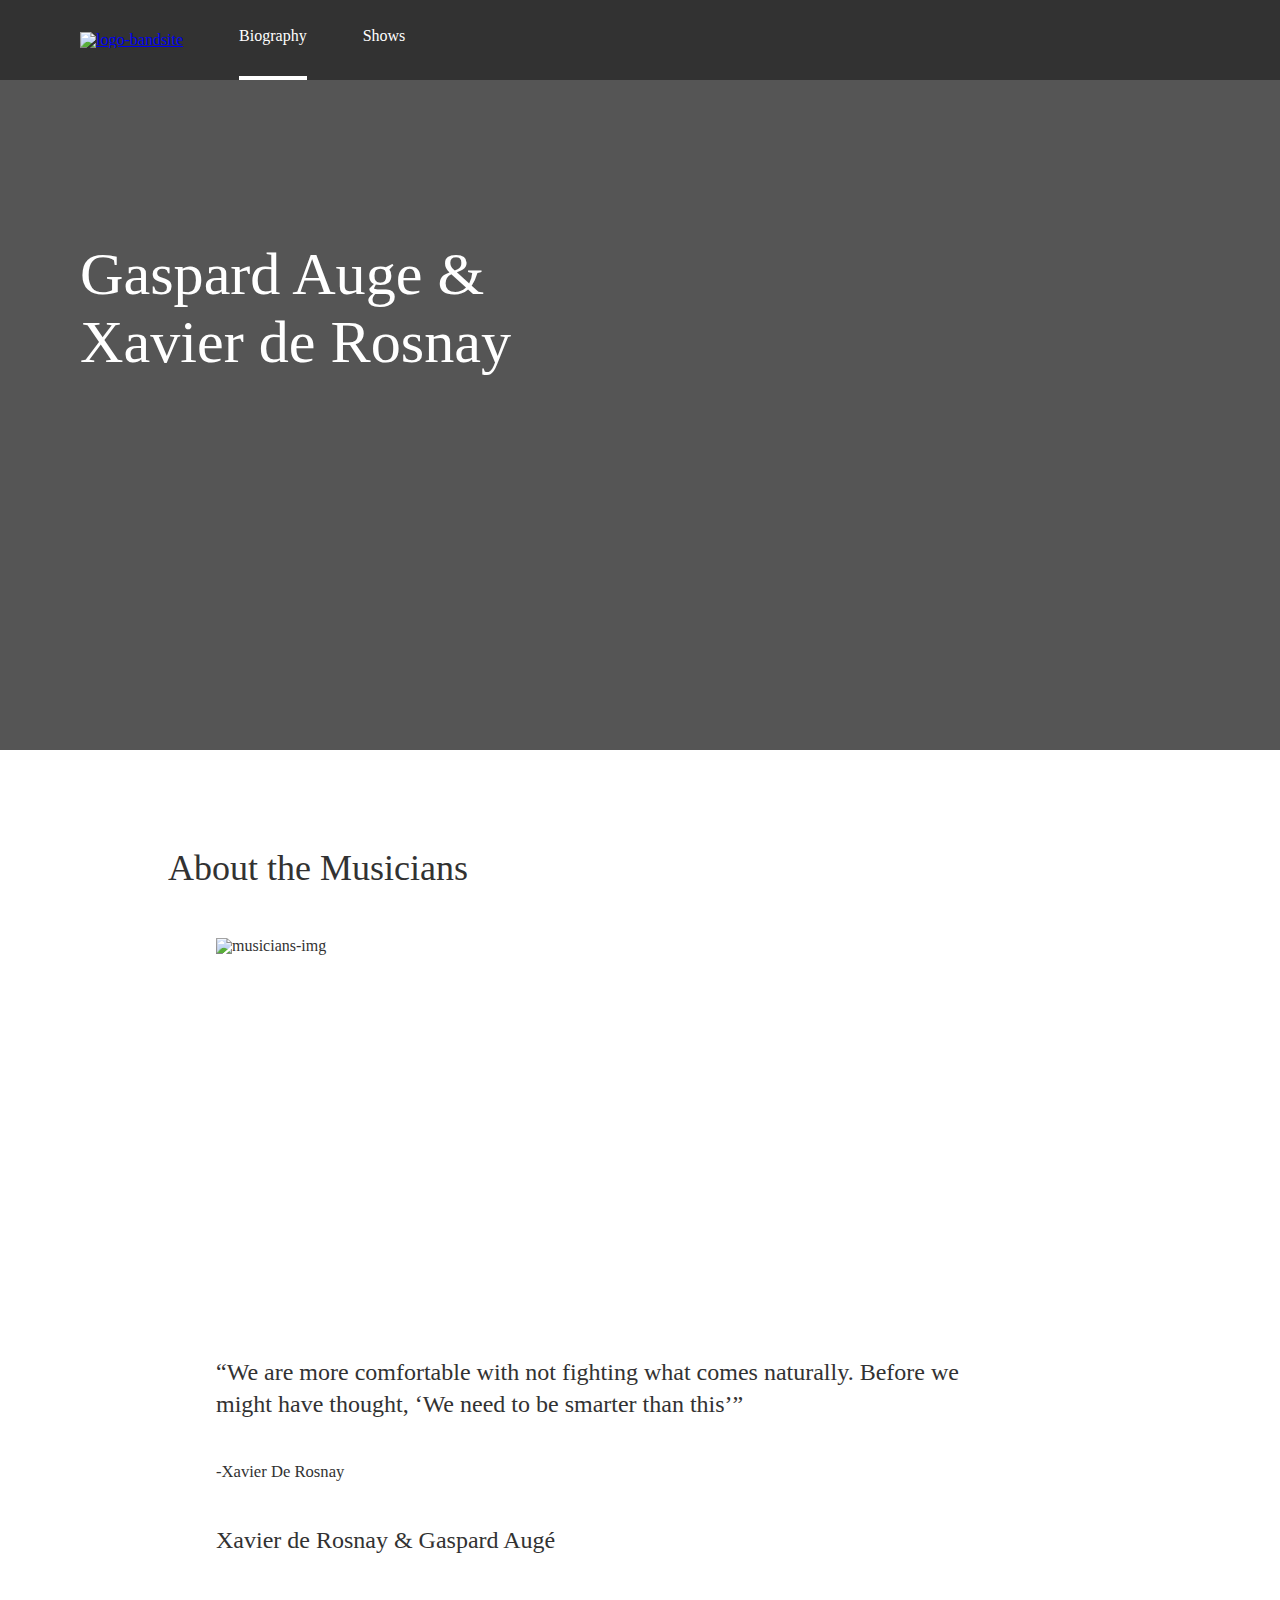
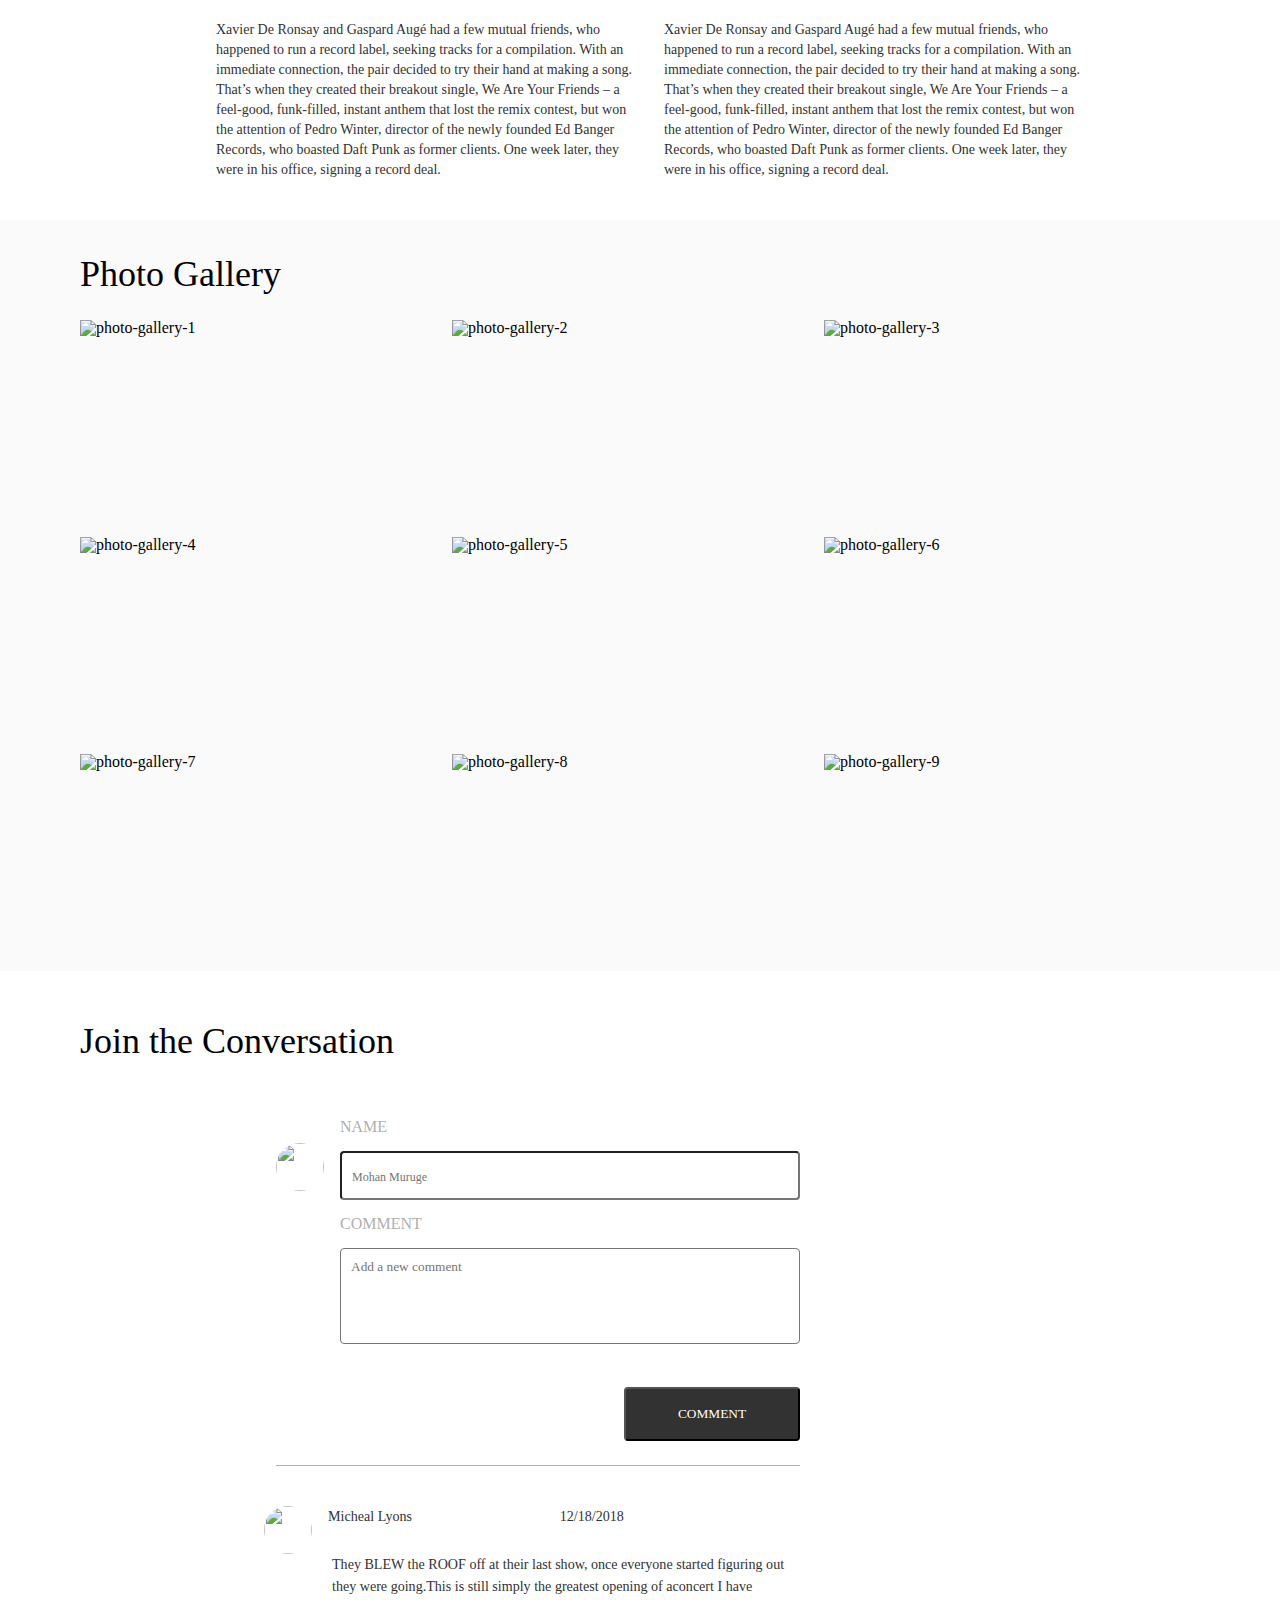
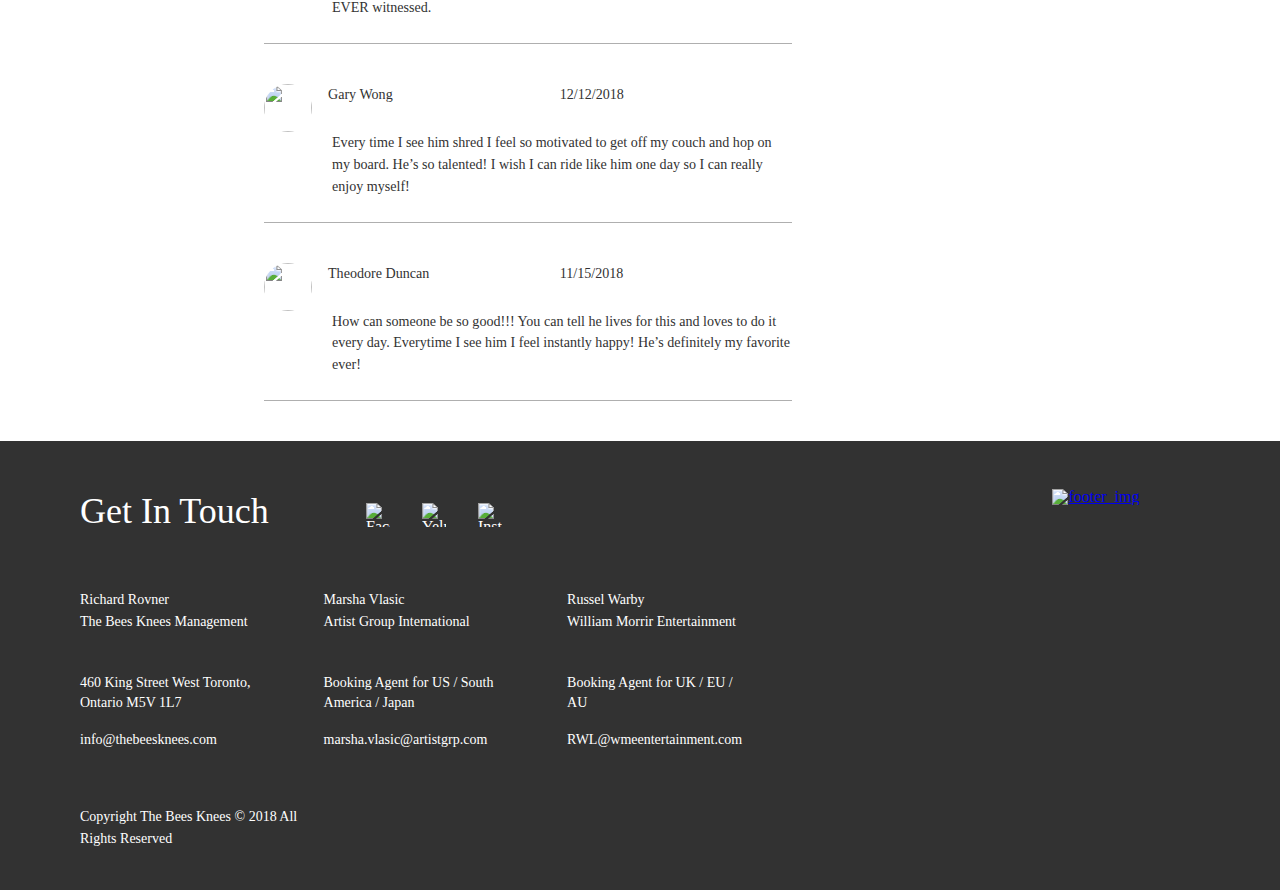
==== commit 9e16e9d1: "final commit" ====
--- a/sprint-two/index.html
+++ b/sprint-two/index.html
@@ -84,12 +84,7 @@
                 </section>
 
             </main>
-            <!-------------------------------------------  COMMENTS SECTION
-                Comments Section
-There must be a button that allows a user to add a new comment.
-The user must be able to add their name and a comment.
-The comments must be added such that the newest comments are at the top.
-3 Default comments must be displayed when the page first loads. ------------------------------------------------>
+            <!-------------------------------------------  COMMENTS SECTION ------------------------------------------------>
 
             <article class="article">
                 <h1 class="article-header">Join the Conversation</h1>
--- a/sprint-two/styles/main.css
+++ b/sprint-two/styles/main.css
@@ -72,10 +72,16 @@
   src: url("../assets/fonts/AvenirNextLTPro-Bold.woff") format("woff"), url("../assets/fonts/AvenirNextLTPro-Bold.woff2") format("woff2");
   font-weight: 700;
 }
-/*********************************IMPORTS********************************************/
+/*********************************IMPORTS****************************************************************/
+/********************************* FOR TABLETS**********************************************************/
+/********************************* FOR DESKTOP*************************************/
+/***************************************PADDING**************************************************/
 /************************************FONTS******************************************/
-/********************************* FOR TABLETS*************************************/
-/********************************* DESKTOP*************************************/
+/*H2 - Header subheader for mobile*/
+/*H3 - Subheader for Tablet and Desktop*/
+/*H4 - Paragraph & comments*/
+/*H5 - LABELS*/
+/**********************************************DIVIDERS******************************************************/
 /*********************************IMPORTS********************************************/
 *,
 *::before,
@@ -252,8 +258,8 @@
   background-position: center;
   background-size: cover;
   background-color: rgba(50, 50, 50, 0.5);
-  min-height: 57.18vw;
-  max-height: 400px;
+  min-height: 183px;
+  max-height: 57.2vw;
 }
 .hero-container ::before {
   content: "";
@@ -267,14 +273,13 @@
 }
 @media (min-width: 768px) {
   .hero-container {
-    min-height: 400px;
-    max-height: 52.08vw;
+    min-height: 670px;
+    max-height: 52.3vw;
   }
 }
 @media (min-width: 1280px) {
   .hero-container {
-    min-height: 670px;
-    max-height: 52.34vw;
+    margin: 0 0 3rem 0;
   }
 }
 .hero-container--scale {
@@ -284,27 +289,74 @@
      object-fit: cover;
 }
 .hero-container__box {
+  padding: 0 1rem 0 1rem;
   color: #FFFF;
-  padding: 15vw 11.25vw 0 7.5vw;
-  max-width: 63.12vw;
+  margin: 4rem 0;
+  min-width: 224px;
+  max-width: 70vw;
   z-index: 1;
 }
-@media (min-width: 1280px) {
+@media (min-width: 768px) {
   .hero-container__box {
-    padding: 223px 0px 0px 80px;
-    width: 600px;
+    padding: 0 1.5rem 0 1.5rem;
+  }
+}
+@media (min-width: 1280px) {
+  .hero-container__box {
+    padding: 0 5rem 0 5rem;
+  }
+}
+@media (min-width: 768px) {
+  .hero-container__box {
+    margin: 6rem 0;
+    min-width: 564px;
+    max-width: 73.4vw;
+  }
+}
+@media (min-width: 1280px) {
+  .hero-container__box {
+    margin: 10rem 0;
+    min-width: 568px;
+    max-width: 43.1vw;
   }
 }
 .hero-container__text {
+  z-index: 1;
+  font-size: 7.5vw;
+  line-height: 10vw;
   font-family: AvenirNextLTProBold;
-  font-size: 7.5vw;
-  line-height: 11.25vw;
+  color: #FFFF;
+}
+@media (min-width: 768px) {
+  .hero-container__text {
+    font-size: 4.7vw;
+    line-height: 5.7vw;
+  }
+}
+@media (min-width: 1280px) {
+  .hero-container__text {
+    font-size: 2.8vw;
+    line-height: 3.4vw;
+  }
 }
 @media (min-width: 768px) {
   .hero-container__text {
     font-family: AvenirNextLTProBold;
-    font-size: 3.75rem;
-    line-height: 3.625rem;
+    font-size: 18.8vw;
+    line-height: 21.3vw;
+    color: #FFFF;
+  }
+}
+@media (min-width: 768px) and (min-width: 768px) {
+  .hero-container__text {
+    font-size: 7.8vw;
+    line-height: 8.9vw;
+  }
+}
+@media (min-width: 768px) and (min-width: 1280px) {
+  .hero-container__text {
+    font-size: 4.7vw;
+    line-height: 5.3vw;
   }
 }
 
@@ -367,18 +419,36 @@
 }
 @media (min-width: 1280px) {
   .about-section__quote {
-    margin: 0 0 2.5rem 3rem;
+    margin: 3.5rem 0 2.5rem 3rem;
   }
 }
 .about-section__name {
   margin: 0 0 2.5rem 0;
-  font-size: 16px;
-  line-height: 24px;
+  font-size: 5vw;
+  line-height: 7.5vw;
   font-family: AvenirNextLTProDemi;
+  color: #323232;
+}
+@media (min-width: 768px) {
+  .about-section__name {
+    font-size: 2.1vw;
+    line-height: 3.1vw;
+  }
+}
+@media (min-width: 1280px) {
+  .about-section__name {
+    font-size: 1.3vw;
+    line-height: 1.9vw;
+  }
 }
 @media (min-width: 768px) {
   .about-section__name {
     margin: 0 0 2.5rem 0;
+  }
+}
+@media (min-width: 1280px) {
+  .about-section__name {
+    margin: 0 0 2.5rem 3rem;
   }
 }
 .about-section__names {
@@ -440,16 +510,17 @@
   flex-wrap: wrap;
   background-color: #FAFAFA;
   width: 100%;
-  padding: 0 1rem 2.5rem 1rem;
+  margin: 0 0 0 0;
+  padding: 0 1rem 0 1rem;
 }
 @media (min-width: 768px) {
   .photo-gallery-section {
-    padding: 0 1.5rem;
+    padding: 0 1.5rem 0 1.5rem;
   }
 }
 @media (min-width: 1280px) {
   .photo-gallery-section {
-    padding: 0 5rem;
+    padding: 0 5rem 0 5rem;
   }
 }
 .photo-gallery-section__title {
@@ -498,34 +569,34 @@
 }
 
 .article-header {
-  padding: 32px 16px 40px 16px;
+  padding: 2rem 1rem 2.5rem 1rem;
 }
 @media (min-width: 768px) {
   .article-header {
-    padding: 48px 24px 56px 24px;
+    padding: 3rem 2rem 3.5rem 2rem;
   }
 }
 @media (min-width: 1280px) {
   .article-header {
-    padding: 48px 24px 56px 80px;
+    padding: 3rem 1.5rem 3.5rem 5rem;
   }
 }
 
 .feed {
-  padding: 0px 16px 0 16px;
+  padding: 0 1rem 0 1rem;
 }
 @media (min-width: 768px) {
   .feed {
-    padding: 0px 24px 0 24px;
+    padding: 0 1.5rem 0 1.5rem;
   }
 }
 @media (min-width: 1280px) {
   .feed {
-    padding: 0 80px 0 80px;
+    padding: 0 5rem 0 5rem;
   }
 }
 .feed__avi {
-  margin: 24px 48px 0 0px;
+  margin: 1.5rem 0 3rem 0;
   height: 3rem;
   width: 3rem;
   border-radius: 30px;
@@ -534,38 +605,39 @@
 }
 @media (min-width: 768px) {
   .feed__avi {
-    margin: 24px 0px 0px 100px;
+    margin: 1.5rem 0px 0px 100px;
   }
 }
 @media (min-width: 1280px) {
   .feed__avi {
-    margin: 24px 0px 0px 196px;
+    margin: 1.5rem 0px 0px 196px;
   }
 }
 .feed__boxes {
   padding: 0 0 0 64px;
   display: block;
   float: left;
-  width: 288px;
-  border-bottom: #AFAFAF solid 1px;
+  min-width: 70vw;
+  max-width: 460px;
+  border-bottom: #AFAFAF solid 0.063rem;
 }
 @media (min-width: 768px) {
   .feed__boxes {
-    margin: 0 0 0 100px;
-    width: 460px;
+    margin: 0 0 0 6.25rem;
+    min-width: 224px;
+    max-width: 460px;
   }
 }
 @media (min-width: 1280px) {
   .feed__boxes {
-    margin: 0 0 0 196px;
+    margin: 0 0 0 12.25rem;
   }
 }
 .feed__boxes label {
   padding: 0 0 0 0;
   box-sizing: border-box;
-  font-size: 12px;
+  font-family: AvenirNextLTProRegular;
   color: #AFAFAF;
-  font-family: AvenirNextLTProBold;
 }
 .feed__boxes label,
 .feed__boxes textarea,
@@ -576,82 +648,104 @@
   box-sizing: border-box;
   font-size: 12px;
   color: #AFAFAF;
-  margin: 16px 0 16px 0;
-  width: 224px;
-  height: 32px;
+  margin: 1rem 0 1rem 0;
+  min-width: 70vw;
+  max-width: 460px;
+  min-height: 10vw;
+  max-height: 48px;
   border-radius: 4px;
   padding: 3px 0 0 10px;
 }
 @media (min-width: 768px) {
   .feed__boxes input {
-    width: 460px;
-    height: 48px;
-  }
-}
-.feed__boxes input textarea::after {
-  content: ".";
+    width: 28.75rem;
+    min-height: 48px;
+    max-height: 3.8vw;
+    min-width: 460px;
+    max-width: 35.9vw;
+  }
+}
+@media (min-width: 1280px) {
+  .feed__boxes input {
+    min-width: 460px;
+    max-width: 460px;
+    min-height: 48px;
+    min-height: 3.8vw;
+  }
 }
 .feed__boxes textarea {
   box-sizing: border-box;
-  border-radius: 4px;
-  width: 224px;
-  height: 64px;
-  margin: 16px 0 16px 0;
+  border-radius: 0.25rem;
+  min-width: 70vw;
+  max-width: 460px;
+  min-height: 20vw;
+  max-height: 96px;
+  margin: 1rem 0 1rem 0;
   resize: none;
   padding: 10px 0 0 10px;
 }
 @media (min-width: 768px) {
   .feed__boxes textarea {
-    width: 460px;
-    height: 96px;
+    min-width: 460px;
+    max-width: 35.9vw;
+    min-height: 96px;
+    max-height: 7.5vw;
+  }
+}
+@media (min-width: 1280px) {
+  .feed__boxes textarea {
+    min-width: 460px;
+    max-width: 460px;
+    min-height: 96px;
+    max-height: 7.5vw;
   }
 }
 .feed__boxes .buttony {
-  margin: 0 0 32px 0;
-  width: 200px;
+  margin: 0 0 2rem 0;
+  width: 12.5rem;
   height: 48px;
   font-family: AvenirNextLTProBold;
   color: #FFFF;
   background-color: #323232;
-  border-radius: 8px;
+  border-radius: 4px;
 }
 @media (min-width: 768px) {
   .feed__boxes .buttony {
     float: right;
     width: 160px;
     height: 48px;
-    margin: 24px 0 24px 0;
-  }
-}
-@media (min-width: 1280px) {
-  .feed__boxes .buttony {
-    width: 160px;
-    height: 48px;
-    margin: 24px 0 24px 0;
+    margin: 1.5rem 0 1.5rem 0;
   }
 }
 
 /*****************************************CARD FEED SECTION***********************************/
 .card {
-  font-size: 13px;
-  line-height: 18px;
+  font-size: 4.1vw;
+  line-height: 5.6vw;
   font-family: AvenirNextLTProRegular;
+  color: #323232;
   display: flex;
   flex-flow: row wrap;
-  width: 280px;
-  margin: 0px 16px 24px 16px;
+  min-width: 87.5vw;
+  margin: 0px 1rem 1.5rem 1rem;
 }
 @media (min-width: 768px) {
   .card {
-    font-size: 14px;
-    line-height: 22px;
-    font-family: AvenirNextLTProRegular;
+    font-size: 1.8vw;
+    line-height: 1.9vw;
   }
 }
 @media (min-width: 768px) {
   .card {
-    width: 528px;
-    margin: 0 124px 24px 124px;
+    font-size: 1.1vw;
+    line-height: 1.7vw;
+  }
+}
+@media (min-width: 768px) {
+  .card {
+    min-width: 528px;
+    max-width: 41.3vw;
+    margin: 0 124px 1.5rem 124px;
   }
 }
 @media (min-width: 1280px) {
@@ -660,51 +754,73 @@
   }
 }
 .card__img {
-  margin: 0 16px 0 0;
+  margin: 0 1.5rem 0 0;
   height: 3rem;
   width: 3rem;
   border-radius: 30px;
 }
 @media (min-width: 768px) {
   .card__img {
-    margin: 0 16px 0 0;
+    margin: 0 1rem 0 0;
   }
 }
 .card__name {
-  width: 140px;
-  height: 0;
+  min-width: 43.8vw;
+  font-size: 4.1vw;
+  line-height: 5.6vw;
   font-family: AvenirNextLTProBold;
+  color: #323232;
 }
 @media (min-width: 768px) {
   .card__name {
+    font-size: 1.8vw;
+    line-height: 2.9vw;
+  }
+}
+@media (min-width: 768px) {
+  .card__name {
+    font-size: 1.1vw;
+    line-height: 1.7vw;
+  }
+}
+@media (min-width: 768px) {
+  .card__name {
+    min-width: 18.1vw;
+    max-width: 10.9vw;
     line-height: none;
-    height: 16px;
-    padding: 0px 0px 0px 0px;
-    margin: 0px 0px 0px 0px;
+    height: 1rem;
   }
 }
 .card__time {
-  width: 16px;
-  height: 16px;
-  margin: 0 0 0 0;
+  height: 1rem;
+  width: 1rem;
+  font-size: 4.1vw;
+  line-height: 5.6vw;
   font-family: AvenirNextLTProRegular;
+  color: #323232;
+}
+@media (min-width: 768px) {
+  .card__time {
+    font-size: 1.8vw;
+    line-height: 1.9vw;
+  }
+}
+@media (min-width: 768px) {
+  .card__time {
+    font-size: 1.1vw;
+    line-height: 1.7vw;
+  }
 }
 .card__comment {
-  width: 240px;
-  padding: 0 0 24px 64px;
-  width: 240px;
-  border-bottom: #AFAFAF solid 1px;
+  min-width: 240px;
+  max-width: 75vw;
+  padding: 0 0 1.5rem 4rem;
+  border-bottom: #AFAFAF solid 0.0625rem;
 }
 @media (min-width: 768px) {
   .card__comment {
     width: 476px;
-    padding: 0px 0px 24px 68px;
-  }
-}
-@media (min-width: 1280px) {
-  .card__comment {
-    width: 476px;
-    padding: 0px 0px 24px 68px;
+    padding: 0px 0px 1.5rem 4.25rem;
   }
 }
 
@@ -712,7 +828,6 @@
 .footer {
   background-color: #323232;
   color: #FFFF;
-  width: 100%;
   padding: 0 1rem;
   margin-top: 40px;
   /************************************FOOTER CARD************************************/
@@ -732,7 +847,6 @@
   display: flex;
   flex-wrap: wrap;
   flex-direction: row;
-  width: 100%;
 }
 .footer__title {
   width: 208px;
@@ -752,16 +866,16 @@
 }
 .footer__icons {
   display: flex;
-  margin: 0px 2rem 24px 0;
+  margin: 0px 2rem 1.5rem 0;
 }
 @media (min-width: 768px) {
   .footer__icons {
-    margin: 2rem 2rem 24px 0;
+    margin: 2rem 2rem 1.5rem 0;
   }
 }
 @media (min-width: 1280px) {
   .footer__icons {
-    margin: 62px 2rem 0px 0px;
+    margin: 3.875rem 2rem 0px 0px;
   }
 }
 .footer__icon {
@@ -772,8 +886,8 @@
 @media (min-width: 768px) {
   .footer__icon {
     margin: 0 2rem 0 0;
-    width: 24px;
-    height: 24px;
+    width: 1.5rem;
+    height: 1.5rem;
   }
 }
 .footer__logo {
@@ -791,13 +905,13 @@
 }
 @media (min-width: 768px) {
   .footer__img {
-    height: 24px;
+    height: 1.5rem;
     width: 120px;
   }
 }
 @media (min-width: 1280px) {
   .footer__img {
-    height: 24px;
+    height: 1.5rem;
     width: 120px;
   }
 }
@@ -815,14 +929,21 @@
   }
 }
 .footer .contacts {
-  font-size: 13px;
-  line-height: 18px;
+  font-size: 4.1vw;
+  line-height: 5.6vw;
   font-family: AvenirNextLTProRegular;
 }
 @media (min-width: 768px) {
   .footer .contacts {
-    font-size: 14px;
-    line-height: 20px;
+    font-size: 1.8vw;
+    line-height: 1.6vw;
+    font-family: AvenirNextLTProRegular;
+  }
+}
+@media (min-width: 768px) {
+  .footer .contacts {
+    font-size: 1.1vw;
+    line-height: 1.6vw;
     font-family: AvenirNextLTProRegular;
   }
 }
